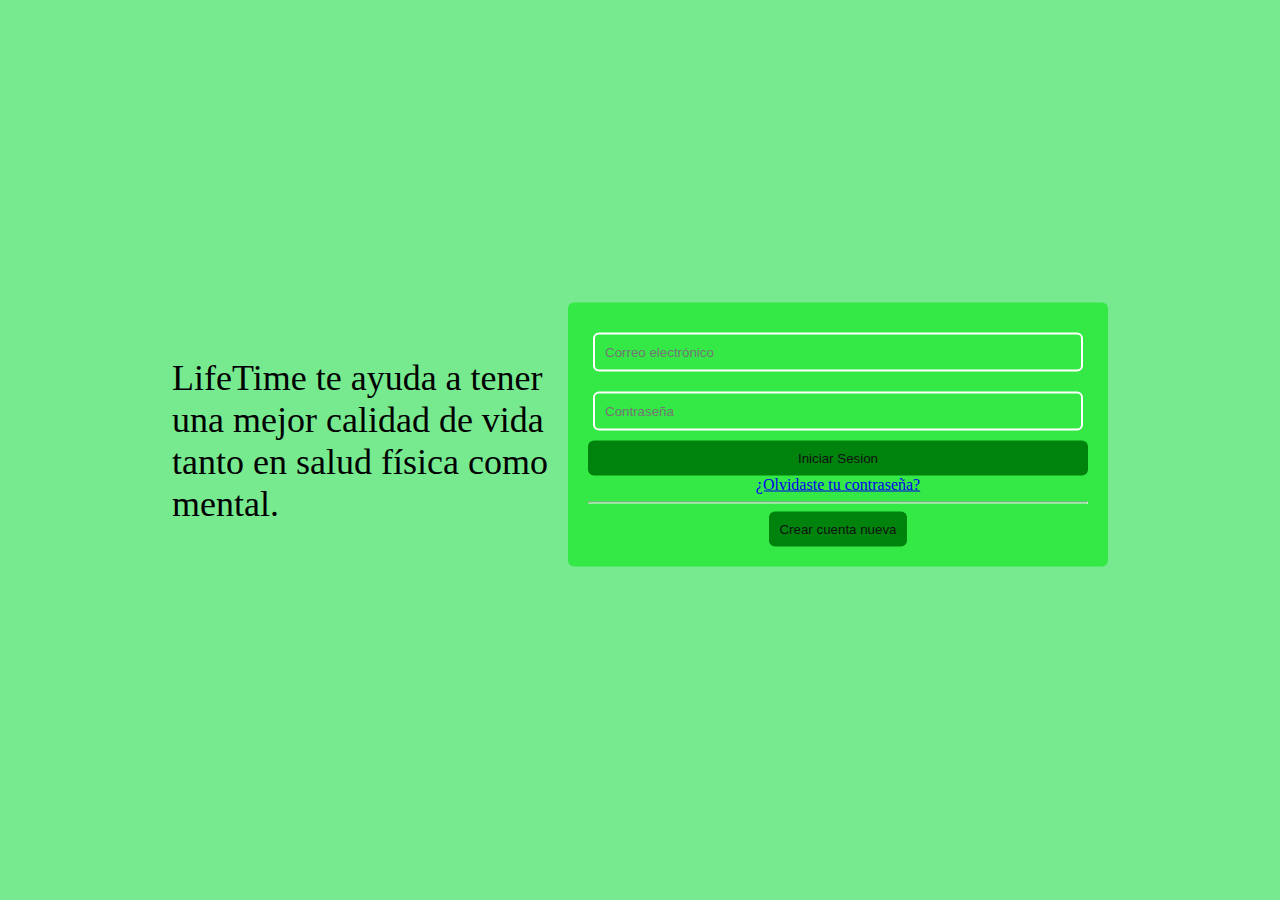
==== index.html @ b988c614 "login-register" ====
<!DOCTYPE html>

<html lang="en">
	<head>
		<meta charset="UTF-8" />
		<meta http-equiv="X-UA-Compatible" content="IE=edge" />
		<meta name="viewport" content="width=device-width, initial-scale=1.0" />
		<title>Lifetime</title>
		<link rel="stylesheet" href="styles.css" />
	</head>
	<body>
		<div id="page-content">
			<div id="description">
				<img src="" alt="" />
				<p>LifeTime te ayuda a tener una mejor calidad de vida tanto en salud física como mental.</p>
			</div>
			<form id="login-form">
				<input type="email" name="login-email" id="login-email" placeholder="Correo electrónico" />
				<input type="password" name="login-password" id="login-password" placeholder="Contraseña" />
				<button type="button" id="login-button">Iniciar Sesion</button> 
				<a href="#">¿Olvidaste tu contraseña?</a>
				<hr />
				<button type="button" onclick="openPopUp('register-form')">Crear cuenta nueva</button> 
			</form>
		</div>
		<div id="pop-up-background"></div>
		<form id="register-form">
			<button type="button" id="close-register-form" onclick="closePopUp('register-form')">X</button> 
			<h1>Registrate</h1>
			<h2>Es rápido y fácil</h2>
			<hr />
			<div>
				<input type="text" name="register-name" id="name" placeholder="Nombre" />
				<input type="text" name="register-surname" id="surname" placeholder="Apellido" />
			</div>
			<input type="email" name="register-email" id="register-email" placeholder="Correo electrónico" />
			<input type="password" name="register-password" id="register-password" placeholder="Contraseña" />
			<p>Fecha de nacimiento</p>
			<div>
				<input type="number" name="birthday" id="day" placeholder="Día" />
				<input type="number" name="birthday" id="month" placeholder="Mes" />
				<input type="number" name="birthday" id="year" placeholder="año" />
			</div>
			<div>
				<span>
					<label for="male">male</label>
					<input type="radio" name="gender" id="male" />
				</span>
				<span>
					<label for="female">female</label>
					<input type="radio" name="gender" id="female" />
				</span>
				<span>
					<label for="other">other</label>
					<input type="radio" name="gender" id="other" />
				</span>
			</div>
			<p>Al hacer clic en "Registrarte", aceptas nuestras <a href="#">Condiciones</a>, la <a href="#">Política de datos</a> y la <a href="#">Política de cookies</a>. Es posible que te enviemos notificaciones por email, que puedes desactivar cuando quieras.</p>
			<button type="button">Registrarte</button> 
		</form>
		<script src="pop-ups.js"></script>
	</body>
</html>
---- styles.css ----
:root {
	--page-background: #77EA90;
	--form-background: #34E846;
	--button-color: #00830D;
	--form-width: 500px;
	--radius: 6px;
}

body {
	background-color: var(--page-background)
}

#page-content {
	display: flex;
}

#description p {
	font-size: 36px;
	width: 396px;
	height: 205px;
}

#login-form {
	text-align: center;
}

#register-form {
	display: none;
}

#page-content, #register-form {
	position: absolute;
	top: 50vh;
	left: 50vw;
	transform: translateX(-50%) translateY(-50%);
}

form {
	width: var(--form-width);
	height: fit-content;
	background-color: var(--form-background);
	border-radius: var(--radius);
	padding: 20px;
}

form div {
	display: flex;
}

form input {
	width: -webkit-fill-available;
	background-color: var(--form-background);
	border: 2px solid white;
	margin: 10px 5px;
}

form button {
	background-color: var(--button-color);
	border: 0;
}

form button, form input {
	padding: 10px;
	color: #111;
	border-radius: var(--radius);
}

#login-button {
	width: -webkit-fill-available;
}

#close-register-form {
	position: absolute;
	right: 10px;
}

#pop-up-background {
	position: absolute;
	left: 0;
	top: 0;
	background-color: white;
	opacity: 50%;
	width: 100vw;
	height: 100vh;
	display: none;
}
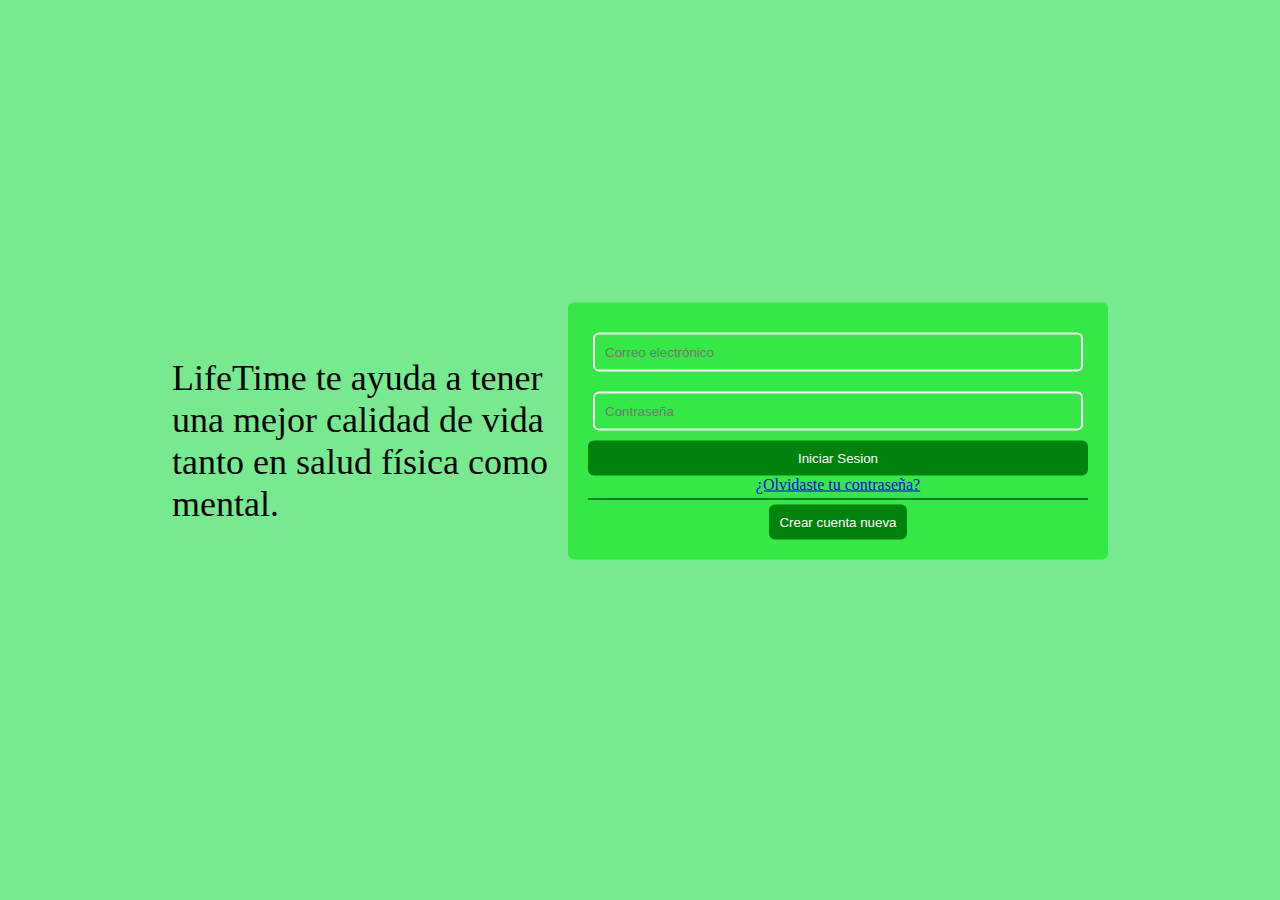
==== commit f2110ed5: "added gender input" ====
--- a/index.html
+++ b/index.html
@@ -19,7 +19,7 @@
 				<input type="password" name="login-password" id="login-password" placeholder="Contraseña" />
 				<button type="button" id="login-button">Iniciar Sesion</button> 
 				<a href="#">¿Olvidaste tu contraseña?</a>
-				<hr />
+				<span class="separator">&nbsp;</span>
 				<button type="button" onclick="openPopUp('register-form')">Crear cuenta nueva</button> 
 			</form>
 		</div>
@@ -28,7 +28,7 @@
 			<button type="button" id="close-register-form" onclick="closePopUp('register-form')">X</button> 
 			<h1>Registrate</h1>
 			<h2>Es rápido y fácil</h2>
-			<hr />
+			<span class="separator"></span>
 			<div>
 				<input type="text" name="register-name" id="name" placeholder="Nombre" />
 				<input type="text" name="register-surname" id="surname" placeholder="Apellido" />
@@ -37,27 +37,109 @@
 			<input type="password" name="register-password" id="register-password" placeholder="Contraseña" />
 			<p>Fecha de nacimiento</p>
 			<div>
-				<input type="number" name="birthday" id="day" placeholder="Día" />
-				<input type="number" name="birthday" id="month" placeholder="Mes" />
-				<input type="number" name="birthday" id="year" placeholder="año" />
+				<select name="day" id="day">
+					<option disabled="true" selected>Dia</option>
+					<option value="1">1</option>
+					<option value="2">2</option>
+					<option value="3">3</option>
+					<option value="4">4</option>
+					<option value="5">5</option>
+					<option value="6">6</option>
+					<option value="7">7</option>
+					<option value="8">8</option>
+					<option value="9">9</option>
+					<option value="10">10</option>
+					<option value="11">11</option>
+					<option value="12">12</option>
+					<option value="13">13</option>
+					<option value="14">14</option>
+					<option value="15">15</option>
+					<option value="16">16</option>
+					<option value="17">17</option>
+					<option value="18">18</option>
+					<option value="19">19</option>
+					<option value="20">20</option>
+					<option value="21">21</option>
+					<option value="22">22</option>
+					<option value="23">23</option>
+					<option value="24">24</option>
+					<option value="25">25</option>
+					<option value="26">26</option>
+					<option value="27">27</option>
+					<option value="28">28</option>
+					<option value="29">29</option>
+					<option value="30">30</option>
+					<option value="31">31</option>
+				</select>
+				<select name="month" id="month">
+					<option disabled="true" selected>Mes</option>
+					<option value="1">1</option>
+					<option value="2">2</option>
+					<option value="3">3</option>
+					<option value="4">4</option>
+					<option value="5">5</option>
+					<option value="6">6</option>
+					<option value="7">7</option>
+					<option value="8">8</option>
+					<option value="9">9</option>
+					<option value="10">10</option>
+					<option value="11">11</option>
+					<option value="12">12</option>
+				</select>
+				<select name="year" id="year">
+					<option disabled="true" selected>Año</option>
+					<option value="1990">1990</option>
+					<option value="1991">1991</option>
+					<option value="1992">1992</option>
+					<option value="1993">1993</option>
+					<option value="1994">1994</option>
+					<option value="1995">1995</option>
+					<option value="1996">1996</option>
+					<option value="1997">1997</option>
+					<option value="1998">1998</option>
+					<option value="1999">1999</option>
+					<option value="2000">2000</option>
+					<option value="2001">2001</option>
+					<option value="2002">2002</option>
+					<option value="2003">2003</option>
+					<option value="2004">2004</option>
+					<option value="2005">2005</option>
+					<option value="2006">2006</option>
+					<option value="2007">2007</option>
+					<option value="2008">2008</option>
+					<option value="2009">2009</option>
+					<option value="2010">2010</option>
+				</select>
 			</div>
+			<p>Género</p>
 			<div>
-				<span>
-					<label for="male">male</label>
-					<input type="radio" name="gender" id="male" />
-				</span>
-				<span>
-					<label for="female">female</label>
-					<input type="radio" name="gender" id="female" />
-				</span>
-				<span>
-					<label for="other">other</label>
-					<input type="radio" name="gender" id="other" />
-				</span>
+				<div class="radio-input">
+					<label for="male">Hombre</label>
+					<input type="radio" name="gender" id="male" onclick="checkGender()" />
+				</div>
+				<div class="radio-input">
+					<label for="female">Mujer</label>
+					<input type="radio" name="gender" id="female" onclick="checkGender()" />
+				</div>
+				<div class="radio-input">
+					<label for="other">Personalizado</label>
+					<input type="radio" name="gender" id="custom" onclick="checkGender()" />
+				</div>
+			</div>
+			<div id="custom-gender">
+				<select name="gender-pronoun" id="gender-pronoun">
+					<option disabled="true" selected>Selecciona tu pronombre</option>
+					<option value="male">hombre</option>
+					<option value="female">mujer</option>
+					<option value="none">neutro</option>
+				</select>
+				<p>Tu pronombre será visible para todos</p>
+				<input placeholder="Género (opcional)" type="text" name="custom-gender-name" id="custom-gender-name" />
 			</div>
 			<p>Al hacer clic en "Registrarte", aceptas nuestras <a href="#">Condiciones</a>, la <a href="#">Política de datos</a> y la <a href="#">Política de cookies</a>. Es posible que te enviemos notificaciones por email, que puedes desactivar cuando quieras.</p>
 			<button type="button">Registrarte</button> 
 		</form>
 		<script src="pop-ups.js"></script>
+		<script src="gender.js"></script>
 	</body>
 </html>
--- a/styles.css
+++ b/styles.css
@@ -20,12 +20,15 @@
 	height: 205px;
 }
 
-#login-form {
+#login-form, #register-form {
 	text-align: center;
 }
 
 #register-form {
 	display: none;
+	flex-direction: column;
+	max-height: 90vh;
+	overflow: scroll;
 }
 
 #page-content, #register-form {
@@ -47,26 +50,47 @@
 	display: flex;
 }
 
-form input {
-	width: -webkit-fill-available;
+form input, form select {
 	background-color: var(--form-background);
+}
+
+form input, form div, form select {
+	width: -moz-available;
+  width: -ms-fill-available;
+  width: -o-fill-available;
+  width: -webkit-fill-available;
+}
+
+form input, form select, .radio-input {
 	border: 2px solid white;
 	margin: 10px 5px;
 }
 
+.radio-input {
+	padding: 10px;
+}
+
 form button {
 	background-color: var(--button-color);
+	color: white;
 	border: 0;
 }
 
-form button, form input {
+form button, form input, form select {
 	padding: 10px;
-	color: #111;
 	border-radius: var(--radius);
 }
 
-#login-button {
-	width: -webkit-fill-available;
+form input[type="radio"] {
+	margin: 0;
+}
+
+form p{
+	opacity: 50%;
+}
+
+#login-button{
+	width: 100%;
 }
 
 #close-register-form {
@@ -84,3 +108,20 @@
 	height: 100vh;
 	display: none;
 }
+
+.separator {
+	display: block;
+	width: 100%;
+	height: 1px;
+	background-color: black;
+	margin: 5px 0;
+}
+
+#custom-gender {
+	display: none;
+	flex-direction: column;
+}
+
+#custom-gender p {
+	margin: 5px 0;
+}
